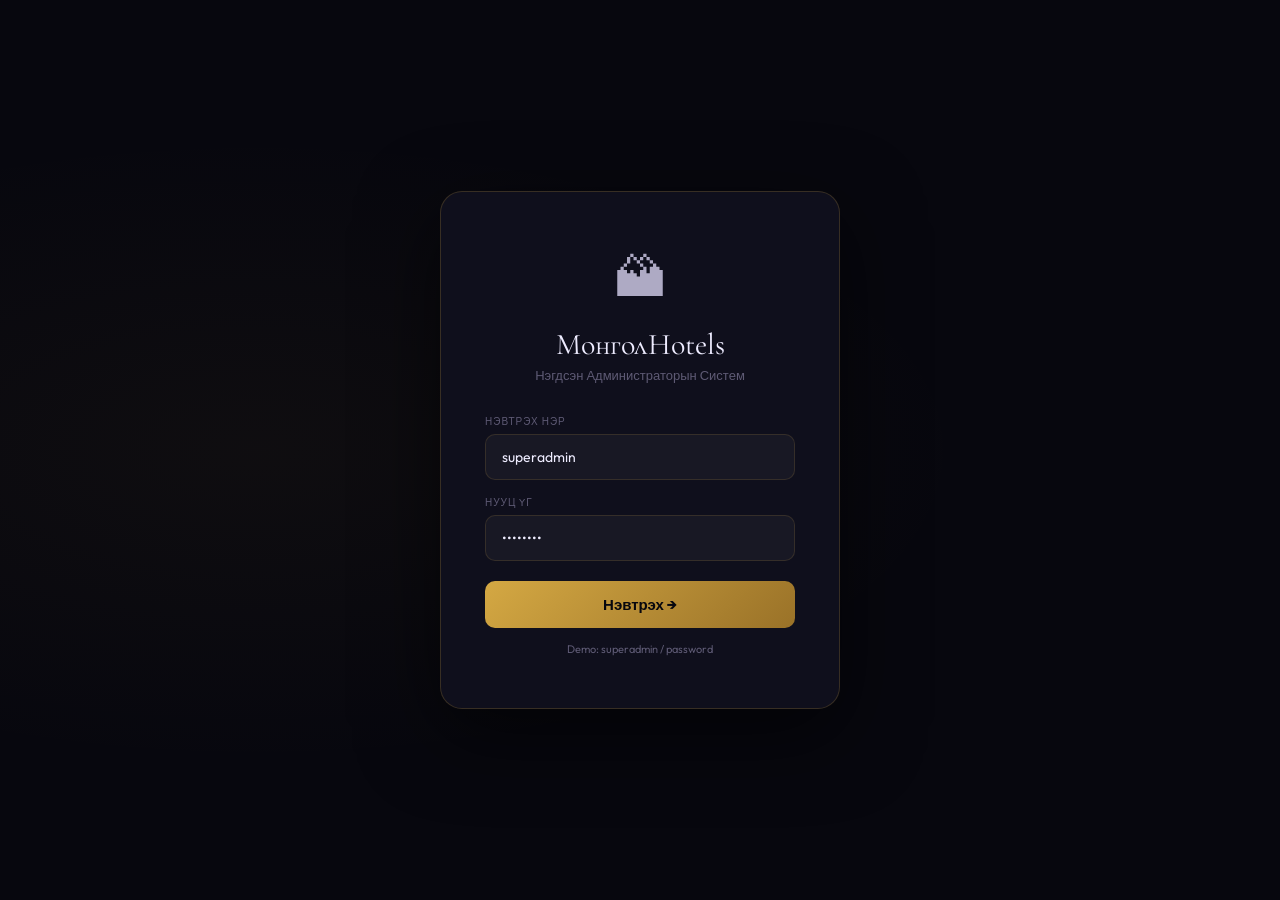
==== admin/index.html @ d51348f7 "first commit" ====
<!DOCTYPE html>
<html lang="mn">
<head>
<meta charset="UTF-8">
<meta name="viewport" content="width=device-width, initial-scale=1.0">
<title>МонголHotels — Admin Panel</title>
<link href="https://fonts.googleapis.com/css2?family=Outfit:wght@300;400;500;600;700&family=Cormorant+Garamond:ital,wght@0,400;0,600;1,400&display=swap" rel="stylesheet">
<style>
*,*::before,*::after{box-sizing:border-box;margin:0;padding:0}
:root{
  --bg:#07070e;--bg2:#0f0f1c;--bg3:#161626;--bg4:#1d1d30;
  --gold:#d4a843;--gold2:#f0c96a;--gold3:#9a7228;
  --text:#aeaac4;--muted:#5e5a74;--white:#eeecff;
  --green:#3cb371;--red:#dc5555;--blue:#4a8fd4;--amber:#e8943a;
  --r:10px;--r2:16px;
  --cb:1px solid rgba(212,168,67,0.12);
}
html,body{height:100%}
body{font-family:'Outfit',sans-serif;background:var(--bg);color:var(--text);display:flex;height:100vh;overflow:hidden}
button,input,select,textarea{font-family:'Outfit',sans-serif}
::-webkit-scrollbar{width:4px;height:4px}::-webkit-scrollbar-thumb{background:var(--gold3);border-radius:2px}

.sb{width:240px;min-width:240px;background:var(--bg2);border-right:var(--cb);display:flex;flex-direction:column;z-index:50}
.sb-logo{padding:0 18px;height:64px;display:flex;align-items:center;gap:12px;border-bottom:var(--cb)}
.sb-mark{width:36px;height:36px;background:linear-gradient(135deg,var(--gold),var(--gold3));border-radius:10px;display:flex;align-items:center;justify-content:center;font-size:16px;flex-shrink:0}
.sb-brand-name{font-family:'Cormorant Garamond',serif;font-size:16px;color:var(--white);font-weight:600}
.sb-brand-sub{font-size:9px;color:var(--gold);letter-spacing:2px;text-transform:uppercase}
.sb-body{flex:1;overflow-y:auto;padding:12px 10px}
.sb-hotel{width:100%;background:rgba(212,168,67,0.06);border:var(--cb);border-style:solid;color:var(--text);padding:9px 12px;border-radius:var(--r);font-size:12px;outline:none;margin-bottom:10px;cursor:pointer}
.nav-btn{display:flex;align-items:center;gap:12px;padding:10px;border-radius:var(--r);cursor:pointer;transition:all .2s;border:none;background:none;width:100%;color:var(--muted);font-size:13px;text-align:left;white-space:nowrap}
.nav-btn:hover{background:rgba(212,168,67,.07);color:var(--text)}
.nav-btn.active{background:rgba(212,168,67,.12);color:var(--gold)}
.nav-icon{font-size:16px;width:20px;text-align:center;flex-shrink:0}
.sb-sect{font-size:9px;letter-spacing:2px;text-transform:uppercase;color:var(--muted);padding:12px 8px 6px}
.sb-foot{padding:12px 10px;border-top:var(--cb)}
.sb-user{display:flex;align-items:center;gap:10px;padding:10px;border-radius:var(--r);background:rgba(255,255,255,.03);margin-bottom:8px;overflow:hidden}
.sb-av{width:32px;height:32px;border-radius:50%;background:linear-gradient(135deg,var(--gold),var(--gold3));display:flex;align-items:center;justify-content:center;font-weight:700;font-size:13px;color:var(--bg);flex-shrink:0}
.sb-uname{font-size:13px;color:var(--white);overflow:hidden;text-overflow:ellipsis;white-space:nowrap}
.sb-urole{font-size:10px;color:var(--muted)}

.main{flex:1;display:flex;flex-direction:column;overflow:hidden;min-width:0}
.topbar{height:64px;background:var(--bg2);border-bottom:var(--cb);display:flex;align-items:center;justify-content:space-between;padding:0 28px;flex-shrink:0}
.topbar-title{font-family:'Cormorant Garamond',serif;font-size:22px;color:var(--white)}
.topbar-right{display:flex;align-items:center;gap:12px}
.tb-date{font-size:12px;color:var(--muted)}
.tb-btn{background:rgba(212,168,67,.08);border:var(--cb);border-style:solid;color:var(--gold);padding:7px 16px;border-radius:50px;font-size:12px;cursor:pointer;transition:all .2s}
.tb-btn:hover{background:rgba(212,168,67,.18)}
.content{flex:1;overflow-y:auto;padding:24px 28px}

.page{display:none}
.page.active{display:block;animation:fadein .25s ease}
@keyframes fadein{from{opacity:0;transform:translateY(8px)}to{opacity:1;transform:translateY(0)}}

.stat-row{display:grid;grid-template-columns:repeat(4,1fr);gap:16px;margin-bottom:22px}
.sc{background:var(--bg2);border:var(--cb);border-radius:var(--r2);padding:22px 20px;position:relative;overflow:hidden;transition:border-color .3s,transform .2s}
.sc:hover{border-color:rgba(212,168,67,.3);transform:translateY(-2px)}
.sc::after{content:attr(data-icon);position:absolute;right:-6px;top:-6px;font-size:70px;opacity:.04;line-height:1;pointer-events:none}
.sc-label{font-size:10px;letter-spacing:1px;text-transform:uppercase;color:var(--muted);margin-bottom:8px}
.sc-value{font-family:'Cormorant Garamond',serif;font-size:32px;font-weight:600;line-height:1;margin-bottom:6px}
.sc-sub{font-size:11px;color:var(--muted)}
.sc-bar{height:3px;border-radius:2px;margin-top:12px;opacity:.5}
.sc-gold .sc-value{color:var(--gold)} .sc-gold .sc-bar{background:var(--gold)}
.sc-green .sc-value{color:var(--green)} .sc-green .sc-bar{background:var(--green)}
.sc-blue .sc-value{color:var(--blue)} .sc-blue .sc-bar{background:var(--blue)}
.sc-amber .sc-value{color:var(--amber)} .sc-amber .sc-bar{background:var(--amber)}

.card{background:var(--bg2);border:var(--cb);border-radius:var(--r2);overflow:hidden;margin-bottom:20px}
.card-head{padding:18px 22px;display:flex;align-items:center;justify-content:space-between;border-bottom:var(--cb);flex-wrap:wrap;gap:10px}
.card-head h3{font-family:'Cormorant Garamond',serif;font-size:18px;color:var(--white)}
.card-tools{display:flex;gap:8px;align-items:center;flex-wrap:wrap}
.ti{background:rgba(255,255,255,.04);border:var(--cb);border-style:solid;color:var(--text);padding:7px 12px;border-radius:var(--r);font-size:12px;outline:none;transition:border-color .2s}
.ti:focus{border-color:var(--gold);color:var(--white)}
.ts-sel{background:var(--bg3);border:var(--cb);border-style:solid;color:var(--text);padding:7px 10px;border-radius:var(--r);font-size:12px;outline:none;cursor:pointer}

.tbl-wrap{overflow-x:auto}
table{width:100%;border-collapse:collapse;min-width:600px}
th{padding:11px 14px;text-align:left;font-size:9px;letter-spacing:1.5px;text-transform:uppercase;color:var(--muted);background:var(--bg3);border-bottom:var(--cb);font-weight:500;white-space:nowrap}
td{padding:12px 14px;font-size:12px;border-bottom:1px solid rgba(255,255,255,.04);vertical-align:middle}
tr:last-child td{border:none}
tr:hover td{background:rgba(255,255,255,.015)}
.badge{padding:3px 10px;border-radius:50px;font-size:10px;display:inline-block;font-weight:600;white-space:nowrap}
.bp{background:rgba(212,168,67,.15);color:var(--gold)}
.bc{background:rgba(60,179,113,.15);color:var(--green)}
.bb{background:rgba(74,143,212,.15);color:var(--blue)}
.bm{background:rgba(255,255,255,.07);color:var(--muted)}
.br{background:rgba(220,85,85,.15);color:var(--red)}
.ba{background:rgba(232,148,58,.15);color:var(--amber)}
.ab{background:none;border:1px solid rgba(255,255,255,.1);border-style:solid;color:var(--text);padding:4px 10px;border-radius:6px;cursor:pointer;font-size:11px;transition:all .2s;font-family:'Outfit',sans-serif;white-space:nowrap}
.ab:hover{border-color:var(--gold);color:var(--gold)}
.ab.g{color:var(--green);border-color:rgba(60,179,113,.3)}.ab.g:hover{background:rgba(60,179,113,.1)}
.ab.b{color:var(--blue);border-color:rgba(74,143,212,.3)}.ab.b:hover{background:rgba(74,143,212,.1)}
.ab.r{color:var(--red);border-color:rgba(220,85,85,.3)}.ab.r:hover{background:rgba(220,85,85,.1)}

.charts-row{display:grid;grid-template-columns:1fr 1fr;gap:16px;margin-bottom:20px}
.mini-card{background:var(--bg2);border:var(--cb);border-radius:var(--r2);padding:22px}
.mc-title{font-family:'Cormorant Garamond',serif;font-size:17px;color:var(--white);margin-bottom:18px}
.status-bars{display:flex;flex-direction:column;gap:12px}
.sb-row{display:flex;align-items:center;gap:10px}
.sb-dot{width:8px;height:8px;border-radius:50%;flex-shrink:0}
.sb-name{font-size:12px;color:var(--text);flex:1}
.sb-track{flex:2;height:5px;background:rgba(255,255,255,.06);border-radius:3px;overflow:hidden}
.sb-fill{height:100%;border-radius:3px;transition:width 1s ease}
.sb-count{font-size:12px;color:var(--white);font-weight:600;min-width:28px;text-align:right}
.sb-pct{font-size:10px;color:var(--muted);min-width:32px;text-align:right}
.occ-wrap{display:flex;align-items:center;gap:24px}
.occ-info{display:flex;flex-direction:column;gap:10px}
.occ-info-row{display:flex;align-items:center;gap:8px;font-size:13px}
.occ-dot{width:8px;height:8px;border-radius:50%}

.hotel-mini-grid{display:grid;grid-template-columns:repeat(4,1fr);gap:12px;margin-bottom:20px}
.hotel-mini{background:var(--bg2);border:var(--cb);border-radius:var(--r2);overflow:hidden;transition:border-color .3s,transform .2s;cursor:pointer}
.hotel-mini:hover{border-color:rgba(212,168,67,.4);transform:translateY(-3px)}
.hm-img{height:90px;overflow:hidden}
.hm-img img{width:100%;height:100%;object-fit:cover;transition:transform .4s}
.hotel-mini:hover .hm-img img{transform:scale(1.06)}
.hm-body{padding:12px}
.hm-name{font-size:12px;color:var(--white);font-weight:500;margin-bottom:3px}
.hm-stat{font-size:10px;color:var(--muted)}
.hm-stat span{color:var(--gold)}

/* LOGIN */
.login-wrap{position:fixed;inset:0;background:var(--bg);z-index:1000;display:flex;align-items:center;justify-content:center;background-image:radial-gradient(ellipse at 20% 50%,rgba(212,168,67,.04) 0%,transparent 50%)}
.login-card{background:var(--bg2);border:1px solid rgba(212,168,67,.2);border-style:solid;border-radius:22px;padding:52px 44px;width:100%;max-width:400px;box-shadow:0 24px 80px rgba(0,0,0,.6)}
.lc-icon{font-size:52px;text-align:center;margin-bottom:16px}
.lc-title{font-family:'Cormorant Garamond',serif;font-size:30px;color:var(--white);text-align:center;margin-bottom:4px}
.lc-sub{font-size:13px;color:var(--muted);text-align:center;margin-bottom:32px}
.lc-label{font-size:10px;letter-spacing:1px;text-transform:uppercase;color:var(--muted);margin-bottom:6px;display:block}
.lc-input{width:100%;background:rgba(255,255,255,.04);border:1px solid rgba(212,168,67,.15);border-style:solid;color:var(--white);padding:13px 16px;border-radius:var(--r);font-size:14px;outline:none;margin-bottom:16px;transition:border-color .2s}
.lc-input:focus{border-color:var(--gold)}
.lc-btn{width:100%;background:linear-gradient(135deg,var(--gold),var(--gold3));color:var(--bg);padding:14px;border-radius:var(--r);font-size:15px;font-weight:700;cursor:pointer;border:none;transition:filter .2s;margin-top:4px}
.lc-btn:hover{filter:brightness(1.08)}
.lc-demo{text-align:center;font-size:11px;color:var(--muted);margin-top:14px}
.lc-err{background:rgba(220,85,85,.12);border:1px solid rgba(220,85,85,.3);border-style:solid;color:#ee8888;padding:11px 14px;border-radius:var(--r);font-size:12px;margin-bottom:12px;display:none}
.lc-err.show{display:block}

.toast-stack{position:fixed;top:16px;right:16px;z-index:9999;display:flex;flex-direction:column;gap:8px;pointer-events:none}
.tst{background:var(--bg3);border-radius:var(--r);padding:12px 18px;font-size:12px;min-width:220px;border-left:3px solid;animation:tslide .3s ease;pointer-events:auto;box-shadow:0 8px 32px rgba(0,0,0,.5)}
.ts-s{border-color:var(--green);color:var(--green)}
.ts-e{border-color:var(--red);color:var(--red)}
.ts-i{border-color:var(--gold);color:var(--gold)}
@keyframes tslide{from{opacity:0;transform:translateX(20px)}to{opacity:1;transform:translateX(0)}}

@media(max-width:1100px){.stat-row{grid-template-columns:repeat(2,1fr)}.hotel-mini-grid{grid-template-columns:repeat(2,1fr)}}
@media(max-width:900px){.sb{display:none}.charts-row{grid-template-columns:1fr}}
@media(max-width:600px){.stat-row{grid-template-columns:1fr}.content{padding:16px}}
</style>
</head>
<body>

<!-- LOGIN -->
<div class="login-wrap" id="login-wrap">
  <div class="login-card">
    <div class="lc-icon">🏔</div>
    <div class="lc-title">МонголHotels</div>
    <div class="lc-sub">Нэгдсэн Администраторын Систем</div>
    <div class="lc-err" id="la"></div>
    <label class="lc-label">Нэвтрэх нэр</label>
    <input class="lc-input" id="lu" placeholder="superadmin" value="superadmin">
    <label class="lc-label">Нууц үг</label>
    <input class="lc-input" type="password" id="lp" placeholder="password" value="password" onkeydown="if(event.key==='Enter')doLogin()">
    <button class="lc-btn" onclick="doLogin()">Нэвтрэх →</button>
    <div class="lc-demo">Demo: superadmin / password</div>
  </div>
</div>

<!-- SIDEBAR -->
<div class="sb">
  <div class="sb-logo">
    <div class="sb-mark">🏔</div>
    <div>
      <div class="sb-brand-name">МонголHotels</div>
      <div class="sb-brand-sub">Admin Panel</div>
    </div>
  </div>
  <div class="sb-body">
    <select class="sb-hotel" id="hotel-sel" onchange="onHotelChange()">
      <option value="">📊 Бүх буудлууд</option>
      <option value="1">🏨 Шангрила УБ</option>
      <option value="2">🏢 Блю Скай</option>
      <option value="3">👑 Кемпинский</option>
      <option value="4">🌿 Өргөө Бутик</option>
    </select>
    <button class="nav-btn active" onclick="goPage('dashboard',this)"><span class="nav-icon">📊</span>Хяналтын самбар</button>
    <button class="nav-btn" onclick="goPage('bookings',this)"><span class="nav-icon">📋</span>Захиалгууд</button>
    <button class="nav-btn" onclick="goPage('rooms',this)"><span class="nav-icon">🛏</span>Өрөөнүүд</button>
    <button class="nav-btn" onclick="goPage('guests',this)"><span class="nav-icon">👥</span>Зочид</button>
    <button class="nav-btn" onclick="goPage('payments',this)"><span class="nav-icon">💳</span>Төлбөрүүд</button>
    <div class="sb-sect">Системийн</div>
    <button class="nav-btn" onclick="window.open('../index.html','_blank')"><span class="nav-icon">🌐</span>Сайт харах</button>
  </div>
  <div class="sb-foot">
    <div class="sb-user">
      <div class="sb-av" id="sb-av">A</div>
      <div style="overflow:hidden;flex:1">
        <div class="sb-uname" id="sb-name">Admin</div>
        <div class="sb-urole" id="sb-role">super_admin</div>
      </div>
    </div>
    <button class="nav-btn" style="color:var(--red)" onclick="doLogout()"><span class="nav-icon">🚪</span>Гарах</button>
  </div>
</div>

<!-- MAIN -->
<div class="main">
  <div class="topbar">
    <div class="topbar-title" id="page-title">Хяналтын Самбар</div>
    <div class="topbar-right">
      <span class="tb-date" id="tb-date"></span>
      <button class="tb-btn" onclick="refresh()">↻ Шинэчлэх</button>
    </div>
  </div>
  <div class="content">

    <!-- DASHBOARD -->
    <div class="page active" id="page-dashboard">
      <div class="hotel-mini-grid">
        <div class="hotel-mini" onclick="document.getElementById('hotel-sel').value='1';onHotelChange()">
          <div class="hm-img"><img src="https://images.unsplash.com/photo-1566073771259-6a8506099945?w=400&q=70" alt="" loading="lazy"></div>
          <div class="hm-body"><div class="hm-name">Шангрила УБ</div><div class="hm-stat">⭐⭐⭐⭐⭐ · <span id="hm1">—</span> захиалга</div></div>
        </div>
        <div class="hotel-mini" onclick="document.getElementById('hotel-sel').value='2';onHotelChange()">
          <div class="hm-img"><img src="https://images.unsplash.com/photo-1542314831-068cd1dbfeeb?w=400&q=70" alt="" loading="lazy"></div>
          <div class="hm-body"><div class="hm-name">Блю Скай</div><div class="hm-stat">⭐⭐⭐⭐ · <span id="hm2">—</span> захиалга</div></div>
        </div>
        <div class="hotel-mini" onclick="document.getElementById('hotel-sel').value='3';onHotelChange()">
          <div class="hm-img"><img src="https://images.unsplash.com/photo-1551882547-ff40c63fe2e2?w=400&q=70" alt="" loading="lazy"></div>
          <div class="hm-body"><div class="hm-name">Кемпинский</div><div class="hm-stat">⭐⭐⭐⭐⭐ · <span id="hm3">—</span> захиалга</div></div>
        </div>
        <div class="hotel-mini" onclick="document.getElementById('hotel-sel').value='4';onHotelChange()">
          <div class="hm-img"><img src="https://images.unsplash.com/photo-1582719478250-c89cae4dc85b?w=400&q=70" alt="" loading="lazy"></div>
          <div class="hm-body"><div class="hm-name">Өргөө Бутик</div><div class="hm-stat">⭐⭐⭐⭐ · <span id="hm4">—</span> захиалга</div></div>
        </div>
      </div>
      <div class="stat-row">
        <div class="sc sc-gold" data-icon="📋"><div class="sc-label">Нийт захиалга</div><div class="sc-value" id="s-total">—</div><div class="sc-sub" id="s-total-sub">Ачааллаж байна...</div><div class="sc-bar" style="width:70%"></div></div>
        <div class="sc sc-green" data-icon="💰"><div class="sc-label">Сарын орлого</div><div class="sc-value" id="s-rev">—</div><div class="sc-sub">Энэ сарын нийт</div><div class="sc-bar" style="width:55%"></div></div>
        <div class="sc sc-blue" data-icon="🏨"><div class="sc-label">Өнөөдөр Check-in</div><div class="sc-value" id="s-cin">—</div><div class="sc-sub" id="s-cout">Check-out: —</div><div class="sc-bar" style="width:40%"></div></div>
        <div class="sc sc-amber" data-icon="👥"><div class="sc-label">Нийт зочид</div><div class="sc-value" id="s-guests">—</div><div class="sc-sub">Бүртгэгдсэн</div><div class="sc-bar" style="width:85%"></div></div>
      </div>
      <div class="charts-row">
        <div class="mini-card">
          <div class="mc-title">Захиалгын Статус</div>
          <div class="status-bars" id="status-bars"><div style="color:var(--muted);font-size:12px">Ачааллаж байна...</div></div>
        </div>
        <div class="mini-card">
          <div class="mc-title">Өрөөний Эзэлхүүн</div>
          <div class="occ-wrap">
            <svg width="90" height="90" viewBox="0 0 90 90">
              <circle cx="45" cy="45" r="36" fill="none" stroke="rgba(212,168,67,.1)" stroke-width="10"/>
              <circle id="occ-circle" cx="45" cy="45" r="36" fill="none" stroke="var(--gold)" stroke-width="10"
                stroke-dasharray="226.2" stroke-dashoffset="226.2" stroke-linecap="round"
                transform="rotate(-90 45 45)" style="transition:stroke-dashoffset 1s ease"/>
              <text x="45" y="50" text-anchor="middle" font-family="Cormorant Garamond,serif" font-size="16" fill="var(--gold)" font-weight="600" id="occ-txt">—%</text>
            </svg>
            <div class="occ-info" id="occ-info"><div style="color:var(--muted);font-size:12px">Ачааллаж байна...</div></div>
          </div>
        </div>
      </div>
      <div class="card">
        <div class="card-head">
          <h3>Сүүлийн Захиалгууд</h3>
          <button class="tb-btn" onclick="goPage('bookings',null)">Бүгдийг харах →</button>
        </div>
        <div class="tbl-wrap"><table>
          <thead><tr><th>Код</th><th>Буудал</th><th>Зочин</th><th>Ирэх</th><th>Явах</th><th>Дүн</th><th>Статус</th><th>Үйлдэл</th></tr></thead>
          <tbody id="dash-tbody"><tr><td colspan="8" style="text-align:center;color:var(--muted);padding:24px">Ачааллаж байна...</td></tr></tbody>
        </table></div>
      </div>
    </div>

    <!-- BOOKINGS -->
    <div class="page" id="page-bookings">
      <div class="card">
        <div class="card-head">
          <h3>Захиалгын Жагсаалт</h3>
          <div class="card-tools">
            <input class="ti" type="text" placeholder="🔍 Хайх..." id="bk-q" oninput="loadBookings()">
            <select class="ts-sel" id="bk-st" onchange="loadBookings()">
              <option value="">Бүх статус</option>
              <option value="pending">⏳ Хүлээгдэж байна</option>
              <option value="confirmed">✅ Баталгаажсан</option>
              <option value="checked_in">🏨 Ирсэн</option>
              <option value="checked_out">👋 Гарсан</option>
              <option value="cancelled">❌ Цуцлагдсан</option>
            </select>
            <input class="ti" type="date" id="bk-dt" onchange="loadBookings()">
          </div>
        </div>
        <div class="tbl-wrap"><table>
          <thead><tr><th>Код</th><th>Буудал</th><th>Зочин</th><th>Өрөө</th><th>Ирэх</th><th>Явах</th><th>Дүн</th><th>Статус</th><th>Төлбөр</th><th>Үйлдэл</th></tr></thead>
          <tbody id="bk-tbody"><tr><td colspan="10" style="text-align:center;color:var(--muted);padding:32px">Ачааллаж байна...</td></tr></tbody>
        </table></div>
      </div>
    </div>

    <!-- ROOMS -->
    <div class="page" id="page-rooms">
      <div style="display:grid;grid-template-columns:repeat(5,1fr);gap:10px;margin-bottom:20px">
        <div style="border-radius:var(--r2);overflow:hidden;height:110px"><img src="https://images.unsplash.com/photo-1631049307264-da0ec9d70304?w=400&q=70" style="width:100%;height:100%;object-fit:cover" alt="" loading="lazy"></div>
        <div style="border-radius:var(--r2);overflow:hidden;height:110px"><img src="https://images.unsplash.com/photo-1618773928121-c32242e63f39?w=400&q=70" style="width:100%;height:100%;object-fit:cover" alt="" loading="lazy"></div>
        <div style="border-radius:var(--r2);overflow:hidden;height:110px"><img src="https://images.unsplash.com/photo-1609766418204-94aae0ecfefd?w=400&q=70" style="width:100%;height:100%;object-fit:cover" alt="" loading="lazy"></div>
        <div style="border-radius:var(--r2);overflow:hidden;height:110px"><img src="https://images.unsplash.com/photo-1611892440504-42a792e24d32?w=400&q=70" style="width:100%;height:100%;object-fit:cover" alt="" loading="lazy"></div>
        <div style="border-radius:var(--r2);overflow:hidden;height:110px"><img src="https://images.unsplash.com/photo-1560347876-aeef00ee58a1?w=400&q=70" style="width:100%;height:100%;object-fit:cover" alt="" loading="lazy"></div>
      </div>
      <div class="card">
        <div class="card-head"><h3>Өрөөнүүдийн Жагсаалт</h3></div>
        <div class="tbl-wrap"><table>
          <thead><tr><th>Буудал</th><th>Өрөө №</th><th>Давхар</th><th>Ангилал</th><th>Үнэ/хоног</th><th>Харагдац</th><th>Статус</th><th>Өөрчлөх</th></tr></thead>
          <tbody id="rm-tbody"><tr><td colspan="8" style="text-align:center;color:var(--muted);padding:32px">Ачааллаж байна...</td></tr></tbody>
        </table></div>
      </div>
    </div>

    <!-- GUESTS -->
    <div class="page" id="page-guests">
      <div class="card">
        <div class="card-head"><h3>Зочдын Жагсаалт</h3></div>
        <div class="tbl-wrap"><table>
          <thead><tr><th>Нэр</th><th>Имэйл</th><th>Утас</th><th>Захиалга</th><th>Нийт зарлага</th><th>Оноо</th><th>VIP</th><th>Огноо</th></tr></thead>
          <tbody id="gs-tbody"><tr><td colspan="8" style="text-align:center;color:var(--muted);padding:32px">Ачааллаж байна...</td></tr></tbody>
        </table></div>
      </div>
    </div>

    <!-- PAYMENTS -->
    <div class="page" id="page-payments">
      <div class="stat-row" style="grid-template-columns:repeat(3,1fr)">
        <div class="sc sc-green" data-icon="✅"><div class="sc-label">Амжилттай</div><div class="sc-value" id="pm-ok">—</div><div class="sc-sub">Гүйцэтгэсэн гүйлгээ</div><div class="sc-bar" style="width:70%"></div></div>
        <div class="sc sc-amber" data-icon="⏳"><div class="sc-label">Хүлээгдэж буй</div><div class="sc-value" id="pm-wait">—</div><div class="sc-sub">Processing / Pending</div><div class="sc-bar" style="width:30%"></div></div>
        <div class="sc sc-blue" data-icon="💰"><div class="sc-label">Нийт орлого</div><div class="sc-value" id="pm-sum">—</div><div class="sc-sub">Амжилттай гүйлгээний нийт</div><div class="sc-bar" style="width:85%"></div></div>
      </div>
      <div class="card">
        <div class="card-head"><h3>Төлбөрийн Жагсаалт</h3></div>
        <div class="tbl-wrap"><table>
          <thead><tr><th>Захиалгын код</th><th>Хэлбэр</th><th>Дүн</th><th>Статус</th><th>Огноо</th><th>Лавлагаа</th></tr></thead>
          <tbody id="pm-tbody"><tr><td colspan="6" style="text-align:center;color:var(--muted);padding:32px">Ачааллаж байна...</td></tr></tbody>
        </table></div>
      </div>
    </div>

  </div>
</div>

<div class="toast-stack" id="toasts"></div>

<script>
const AAPI = 'admin_api.php';
let A = { hotel_id:'', curPage:'dashboard' };

document.getElementById('tb-date').textContent = new Date().toLocaleDateString('mn-MN',{weekday:'short',year:'numeric',month:'long',day:'numeric'});

async function aapi(action, params={}, body=null) {
  let url = `${AAPI}?action=${action}`;
  Object.keys(params).forEach(k => url += `&${k}=${encodeURIComponent(params[k])}`);
  const opts = {method:'GET'};
  if (body) { opts.method='POST'; opts.headers={'Content-Type':'application/json'}; opts.body=JSON.stringify(body); }
  const r = await fetch(url, opts);
  if (r.status===401) { document.getElementById('login-wrap').style.display='flex'; return {}; }
  return r.json();
}

function toast(msg, t='i') {
  const el = document.createElement('div');
  el.className = `tst ts-${t}`; el.textContent = msg;
  document.getElementById('toasts').appendChild(el);
  setTimeout(()=>{ el.style.opacity='0'; el.style.transition='.3s'; setTimeout(()=>el.remove(),300); }, 3500);
}

async function doLogin() {
  const u=document.getElementById('lu').value.trim(), p=document.getElementById('lp').value;
  const la=document.getElementById('la'); la.className='lc-err';
  if (!u||!p) { la.textContent='Нэвтрэх нэр болон нууц үгийг оруулна уу'; la.className='lc-err show'; return; }
  try {
    const d = await aapi('admin_login',{},{username:u,password:p});
    if (d.success) {
      document.getElementById('login-wrap').style.display='none';
      document.getElementById('sb-name').textContent=d.name;
      document.getElementById('sb-role').textContent=d.role;
      document.getElementById('sb-av').textContent=(d.name||'A')[0];
      A.hotel_id = d.hotel_id||'';
      if (d.hotel_id) document.getElementById('hotel-sel').value=d.hotel_id;
      loadDashboard();
      toast(`Тавтай морилно уу, ${d.name}!`,'s');
    } else { la.textContent=d.error||'Нэвтрэх мэдээлэл буруу'; la.className='lc-err show'; }
  } catch { la.textContent='PHP серверт холбогдсонгүй. Localhost дээр ажиллуулна уу.'; la.className='lc-err show'; }
}

async function doLogout() { await aapi('admin_logout'); document.getElementById('login-wrap').style.display='flex'; }

function goPage(page, btn) {
  document.querySelectorAll('.page').forEach(p=>p.classList.remove('active'));
  document.getElementById('page-'+page).classList.add('active');
  document.querySelectorAll('.nav-btn').forEach(b=>b.classList.remove('active'));
  if (btn) btn.classList.add('active');
  const titles={dashboard:'Хяналтын Самбар',bookings:'Захиалгууд',rooms:'Өрөөнүүд',guests:'Зочид',payments:'Төлбөрүүд'};
  document.getElementById('page-title').textContent=titles[page]||page;
  A.curPage=page;
  if (page==='dashboard') loadDashboard();
  else if (page==='bookings') loadBookings();
  else if (page==='rooms') loadRooms();
  else if (page==='guests') loadGuests();
  else if (page==='payments') loadPayments();
}

function onHotelChange() { A.hotel_id=document.getElementById('hotel-sel').value; refresh(); }
function refresh() { goPage(A.curPage,null); }

async function loadDashboard() {
  const params=A.hotel_id?{hotel_id:A.hotel_id}:{};
  try {
    const d=await aapi('dashboard_stats',params);
    if (!d.stats) return;
    const s=d.stats, b=s.bookings||{};
    document.getElementById('s-total').textContent=b.total||0;
    document.getElementById('s-total-sub').textContent=`Хүлээгдэж: ${b.pending||0} · Ирсэн: ${b.checked_in||0}`;
    document.getElementById('s-rev').textContent=fmtM(s.monthly_revenue||0);
    document.getElementById('s-cin').textContent=s.today_checkins||0;
    document.getElementById('s-cout').textContent=`Check-out өнөөдөр: ${s.today_checkouts||0}`;
    document.getElementById('s-guests').textContent=s.total_guests||0;

    // Try to get per-hotel stats (if not filtered)
    if (!A.hotel_id) {
      [1,2,3,4].forEach(i => {
        const el=document.getElementById('hm'+i); if(el) el.textContent='—';
      });
    }

    const total=Math.max(1,b.total||1);
    const statuses=[
      {l:'Хүлээгдэж байна',v:b.pending||0,c:'var(--gold)'},
      {l:'Баталгаажсан',v:b.confirmed||0,c:'var(--green)'},
      {l:'Ирсэн',v:b.checked_in||0,c:'var(--blue)'},
      {l:'Цуцлагдсан',v:b.cancelled||0,c:'var(--red)'},
    ];
    document.getElementById('status-bars').innerHTML=statuses.map(i=>`
      <div class="sb-row">
        <div class="sb-dot" style="background:${i.c}"></div>
        <div class="sb-name">${i.l}</div>
        <div class="sb-track"><div class="sb-fill" style="width:${Math.round(i.v/total*100)}%;background:${i.c}"></div></div>
        <div class="sb-count">${i.v}</div>
        <div class="sb-pct">${Math.round(i.v/total*100)}%</div>
      </div>`).join('');

    const occ=s.occupancy||{}, pct=occ.rate||0;
    document.getElementById('occ-circle').style.strokeDashoffset=226.2-(pct/100*226.2);
    document.getElementById('occ-txt').textContent=pct+'%';
    document.getElementById('occ-info').innerHTML=`
      <div class="occ-info-row"><div class="occ-dot" style="background:var(--gold)"></div><span>${occ.occupied||0} өрөө эзэлсэн</span></div>
      <div class="occ-info-row"><div class="occ-dot" style="background:rgba(255,255,255,.15)"></div><span>${(occ.total||0)-(occ.occupied||0)} боломжтой</span></div>
      <div style="font-size:11px;color:var(--muted);margin-top:4px">Нийт: ${occ.total||0} өрөө</div>`;

    const stTxt={pending:'Хүлээгдэж',confirmed:'Батлагдсан',checked_in:'Ирсэн',checked_out:'Гарсан',cancelled:'Цуцлагдсан'};
    const stCls={pending:'bp',confirmed:'bc',checked_in:'bb',checked_out:'bm',cancelled:'br'};
    const recent=d.recent_bookings||[];
    document.getElementById('dash-tbody').innerHTML=recent.length?recent.map(bk=>`
      <tr>
        <td style="color:var(--gold);font-size:11px;letter-spacing:1px">${bk.booking_code}</td>
        <td style="font-size:11px;max-width:120px;overflow:hidden;text-overflow:ellipsis;white-space:nowrap">${bk.hotel_name||'—'}</td>
        <td style="white-space:nowrap">${bk.first_name||''} ${bk.last_name||''}</td>
        <td style="font-size:11px">${bk.check_in}</td>
        <td style="font-size:11px">${bk.check_out}</td>
        <td style="color:var(--gold);white-space:nowrap">${fmt(bk.total_price)}</td>
        <td><span class="badge ${stCls[bk.status]||'bm'}">${stTxt[bk.status]||bk.status}</span></td>
        <td style="white-space:nowrap">
          ${bk.status==='pending'?`<button class="ab g" onclick="updateBk(${bk.id},'confirmed')">Батлах</button> `:''}
          ${bk.status==='confirmed'?`<button class="ab b" onclick="updateBk(${bk.id},'checked_in')">Ирлэг</button> `:''}
          ${bk.status==='checked_in'?`<button class="ab" onclick="updateBk(${bk.id},'checked_out')">Гарлаг</button> `:''}
          ${!['cancelled','checked_out'].includes(bk.status)?`<button class="ab r" onclick="updateBk(${bk.id},'cancelled')">×</button>`:'—'}
        </td>
      </tr>`).join(''):'<tr><td colspan="8" style="text-align:center;color:var(--muted);padding:24px">Захиалга байхгүй</td></tr>';
  } catch(e) { console.error(e); }
}

async function loadBookings() {
  const params={};
  const q=document.getElementById('bk-q')?.value, st=document.getElementById('bk-st')?.value, dt=document.getElementById('bk-dt')?.value;
  if (q)  params.search=q;
  if (st) params.status=st;
  if (dt) params.date=dt;
  if (A.hotel_id) params.hotel_id=A.hotel_id;
  const stTxt={pending:'⏳ Хүлээгдэж',confirmed:'✅ Батлагдсан',checked_in:'🏨 Ирсэн',checked_out:'👋 Гарсан',cancelled:'❌ Цуцлагдсан'};
  const stCls={pending:'bp',confirmed:'bc',checked_in:'bb',checked_out:'bm',cancelled:'br'};
  const pmTxt={paid:'✅ Төлсөн',completed:'✅ Дууссан',unpaid:'❌ Төлөөгүй',partial:'⚠️ Дутуу',pending:'⏳ Хүлээж',processing:'🔄 Боловсруулж'};
  const pmCls={paid:'bc',completed:'bc',unpaid:'br',partial:'bp',pending:'bp',processing:'ba'};
  try {
    const d=await aapi('get_bookings',params);
    const bks=d.bookings||[];
    document.getElementById('bk-tbody').innerHTML=bks.length?bks.map(bk=>`
      <tr>
        <td style="color:var(--gold);font-size:11px;letter-spacing:1px;white-space:nowrap">${bk.booking_code}</td>
        <td style="font-size:11px;white-space:nowrap">${bk.hotel_name||'—'}</td>
        <td style="white-space:nowrap">${bk.first_name||''} ${bk.last_name||''}<br><span style="font-size:10px;color:var(--muted)">${bk.email||''}</span></td>
        <td style="white-space:nowrap">№${bk.room_number}<br><span style="font-size:10px;color:var(--muted)">${bk.room_type_name||''}</span></td>
        <td style="font-size:11px">${bk.check_in}</td>
        <td style="font-size:11px">${bk.check_out}</td>
        <td style="color:var(--gold);white-space:nowrap">${fmt(bk.total_price)}</td>
        <td><span class="badge ${stCls[bk.status]||'bm'}">${stTxt[bk.status]||bk.status}</span></td>
        <td><span class="badge ${pmCls[bk.payment_status||'unpaid']||'br'}">${pmTxt[bk.payment_status||'unpaid']||'—'}</span></td>
        <td style="white-space:nowrap">
          ${bk.status==='pending'?`<button class="ab g" onclick="updateBk(${bk.id},'confirmed')">Батлах</button> `:''}
          ${bk.status==='confirmed'?`<button class="ab b" onclick="updateBk(${bk.id},'checked_in')">Ирлэг</button> `:''}
          ${bk.status==='checked_in'?`<button class="ab" onclick="updateBk(${bk.id},'checked_out')">Гарлаг</button> `:''}
          ${!['cancelled','checked_out'].includes(bk.status)?`<button class="ab r" onclick="updateBk(${bk.id},'cancelled')">Цуцлах</button>`:''}
        </td>
      </tr>`).join(''):'<tr><td colspan="10" style="text-align:center;color:var(--muted);padding:32px">Захиалга олдсонгүй</td></tr>';
  } catch(e) { console.error(e); }
}

async function updateBk(id,status) {
  try {
    const d=await aapi('update_booking',{},{id,status});
    if (d.success) { toast('Амжилттай шинэчлэгдлээ','s'); loadBookings(); if(A.curPage==='dashboard') loadDashboard(); }
    else toast(d.error||'Алдаа гарлаа','e');
  } catch { toast('Серверт холбогдсонгүй','e'); }
}

async function loadRooms() {
  const params=A.hotel_id?{hotel_id:A.hotel_id}:{};
  const stTxt={available:'✅ Боломжтой',occupied:'🏨 Эзэлсэн',maintenance:'🔧 Засвар',cleaning:'🧹 Цэвэрлэгээ',out_of_order:'⛔ Ажиллахгүй'};
  const stCls={available:'bc',occupied:'bb',maintenance:'bp',cleaning:'ba',out_of_order:'br'};
  try {
    const d=await aapi('get_rooms',params);
    const rooms=d.rooms||[];
    document.getElementById('rm-tbody').innerHTML=rooms.length?rooms.map(r=>`
      <tr>
        <td style="font-size:11px;color:var(--muted)">${r.hotel_name||'—'}</td>
        <td style="font-family:'Cormorant Garamond',serif;font-size:20px;color:var(--white)">№${r.room_number}</td>
        <td>${r.floor}-р давхар</td>
        <td style="font-size:11px">${r.room_type_name||'—'}</td>
        <td style="color:var(--gold);white-space:nowrap">${fmt(r.base_price)}</td>
        <td style="font-size:11px;color:var(--muted)">${r.view_type||'—'}</td>
        <td><span class="badge ${stCls[r.status]||'bm'}">${stTxt[r.status]||r.status}</span></td>
        <td>
          <select onchange="updateRoom(${r.id},this.value)" style="background:var(--bg3);border:1px solid rgba(212,168,67,.15);border-style:solid;color:var(--text);padding:5px 8px;border-radius:6px;font-size:11px;cursor:pointer;outline:none">
            <option value="available" ${r.status==='available'?'selected':''}>✅ Боломжтой</option>
            <option value="occupied" ${r.status==='occupied'?'selected':''}>🏨 Эзэлсэн</option>
            <option value="maintenance" ${r.status==='maintenance'?'selected':''}>🔧 Засвар</option>
            <option value="cleaning" ${r.status==='cleaning'?'selected':''}>🧹 Цэвэрлэгээ</option>
            <option value="out_of_order" ${r.status==='out_of_order'?'selected':''}>⛔ Ажиллахгүй</option>
          </select>
        </td>
      </tr>`).join(''):'<tr><td colspan="8" style="text-align:center;color:var(--muted);padding:32px">Өрөө олдсонгүй</td></tr>';
  } catch(e) { console.error(e); }
}

async function updateRoom(id,status) {
  try {
    const d=await aapi('update_room',{},{id,status});
    if (d.success) toast('Өрөөний статус шинэчлэгдлээ','s');
    else toast(d.error||'Алдаа','e');
  } catch { toast('Серверт холбогдсонгүй','e'); }
}

async function loadGuests() {
  try {
    const d=await aapi('get_guests');
    const gs=d.guests||[];
    document.getElementById('gs-tbody').innerHTML=gs.length?gs.map(g=>`
      <tr>
        <td style="color:var(--white);white-space:nowrap">${g.first_name||''} ${g.last_name||''}</td>
        <td style="font-size:11px">${g.email||''}</td>
        <td style="font-size:11px;color:var(--muted)">${g.phone||'—'}</td>
        <td style="color:var(--gold);text-align:center">${g.booking_count||0}</td>
        <td style="color:var(--gold);white-space:nowrap">${fmt(g.total_spent||0)}</td>
        <td style="color:var(--gold);text-align:center">${g.loyalty_points||0}</td>
        <td style="text-align:center">${g.is_vip?'<span class="badge bp">⭐ VIP</span>':'—'}</td>
        <td style="font-size:11px;color:var(--muted)">${new Date(g.created_at).toLocaleDateString('mn-MN')}</td>
      </tr>`).join(''):'<tr><td colspan="8" style="text-align:center;color:var(--muted);padding:32px">Зочид олдсонгүй</td></tr>';
  } catch(e) { console.error(e); }
}

async function loadPayments() {
  const params=A.hotel_id?{hotel_id:A.hotel_id}:{};
  const mn={qpay:'⬡ QPay',socialpay:'💬 SocialPay',monpay:'📲 MonPay',khanbank:'🏦 Хаан Банк',golomtbank:'🏛 Голомт',tdbbank:'🏢 ТДБ',cash:'💵 Бэлэн',card:'💳 Карт',transfer:'🔄 Шилжүүлэг'};
  const stCls={completed:'bc',pending:'bp',processing:'ba',failed:'br',refunded:'bm'};
  try {
    const d=await aapi('get_payments',params);
    const ps=d.payments||[];
    const ok=ps.filter(p=>p.status==='completed');
    const wait=ps.filter(p=>['pending','processing'].includes(p.status));
    const sum=ok.reduce((a,p)=>a+parseFloat(p.amount||0),0);
    document.getElementById('pm-ok').textContent=ok.length;
    document.getElementById('pm-wait').textContent=wait.length;
    document.getElementById('pm-sum').textContent=fmtM(sum);
    document.getElementById('pm-tbody').innerHTML=ps.length?ps.map(p=>`
      <tr>
        <td style="color:var(--gold);font-size:11px;letter-spacing:1px">${p.booking_code||'—'}</td>
        <td style="white-space:nowrap">${mn[p.payment_method]||p.payment_method||'—'}</td>
        <td style="color:var(--gold);white-space:nowrap">${fmt(p.amount)}</td>
        <td><span class="badge ${stCls[p.status]||'bm'}">${p.status||'—'}</span></td>
        <td style="font-size:11px;color:var(--muted)">${p.paid_at?new Date(p.paid_at).toLocaleDateString('mn-MN'):'—'}</td>
        <td style="font-size:11px;color:var(--muted);max-width:160px;overflow:hidden;text-overflow:ellipsis">${p.transaction_id||p.gateway_ref||'—'}</td>
      </tr>`).join(''):'<tr><td colspan="6" style="text-align:center;color:var(--muted);padding:32px">Төлбөр олдсонгүй</td></tr>';
  } catch(e) { console.error(e); }
}

function fmt(n) { return Number(n||0).toLocaleString('mn-MN')+'₮'; }
function fmtM(n) { const v=Number(n||0); if(v>=1000000)return(v/1000000).toFixed(1)+'сая₮'; if(v>=1000)return(v/1000).toFixed(0)+'К₮'; return v+'₮'; }
</script>
</body>
</html>
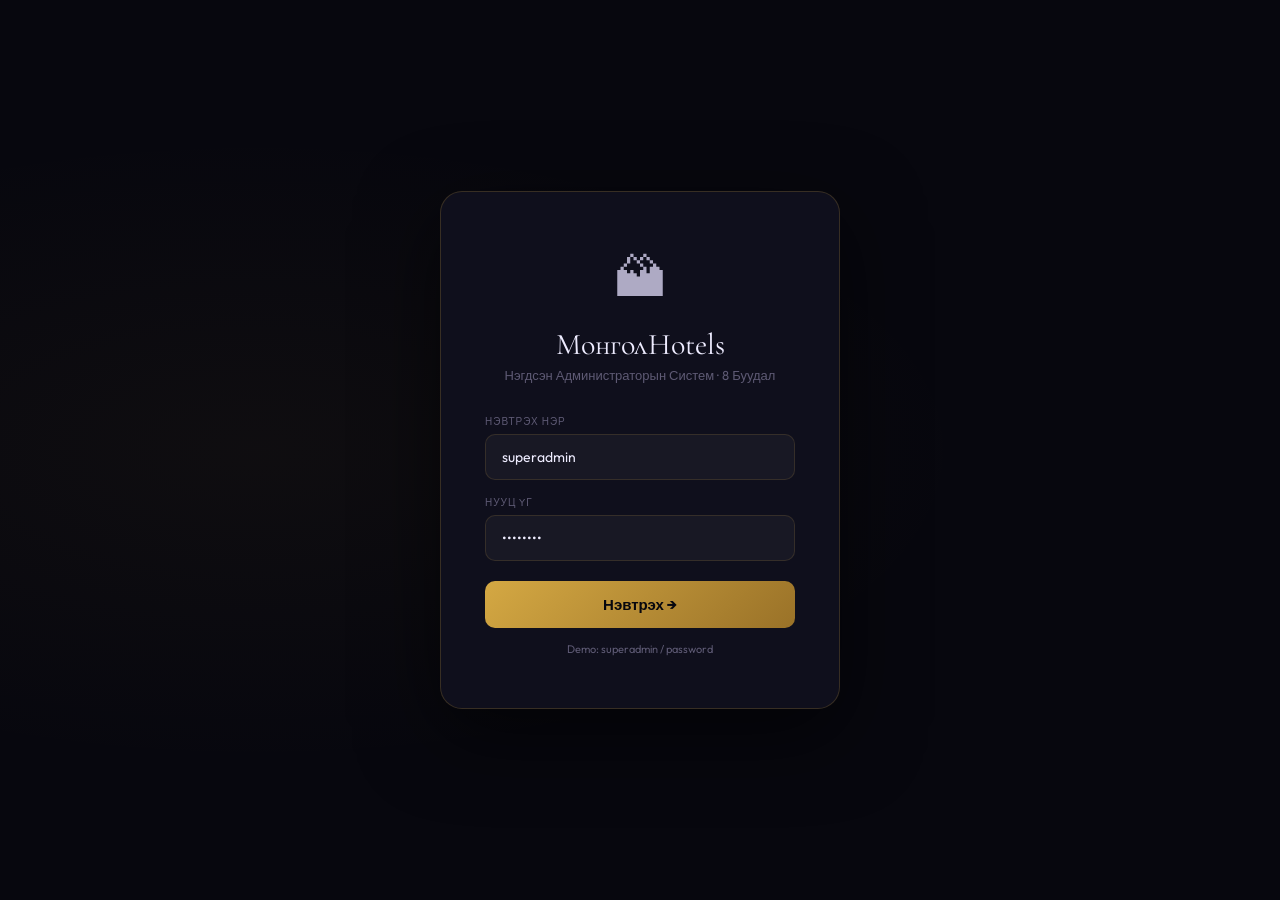
==== commit bb1c4126: "update project" ====
--- a/admin/index.html
+++ b/admin/index.html
@@ -26,7 +26,7 @@
 .sb-brand-name{font-family:'Cormorant Garamond',serif;font-size:16px;color:var(--white);font-weight:600}
 .sb-brand-sub{font-size:9px;color:var(--gold);letter-spacing:2px;text-transform:uppercase}
 .sb-body{flex:1;overflow-y:auto;padding:12px 10px}
-.sb-hotel{width:100%;background:rgba(212,168,67,0.06);border:var(--cb);border-style:solid;color:var(--text);padding:9px 12px;border-radius:var(--r);font-size:12px;outline:none;margin-bottom:10px;cursor:pointer}
+.sb-hotel{width:100%;background:rgba(212,168,67,0.06);border:var(--cb);color:var(--text);padding:9px 12px;border-radius:var(--r);font-size:12px;outline:none;margin-bottom:10px;cursor:pointer}
 .nav-btn{display:flex;align-items:center;gap:12px;padding:10px;border-radius:var(--r);cursor:pointer;transition:all .2s;border:none;background:none;width:100%;color:var(--muted);font-size:13px;text-align:left;white-space:nowrap}
 .nav-btn:hover{background:rgba(212,168,67,.07);color:var(--text)}
 .nav-btn.active{background:rgba(212,168,67,.12);color:var(--gold)}
@@ -43,12 +43,11 @@
 .topbar-title{font-family:'Cormorant Garamond',serif;font-size:22px;color:var(--white)}
 .topbar-right{display:flex;align-items:center;gap:12px}
 .tb-date{font-size:12px;color:var(--muted)}
-.tb-btn{background:rgba(212,168,67,.08);border:var(--cb);border-style:solid;color:var(--gold);padding:7px 16px;border-radius:50px;font-size:12px;cursor:pointer;transition:all .2s}
+.tb-btn{background:rgba(212,168,67,.08);border:var(--cb);color:var(--gold);padding:7px 16px;border-radius:50px;font-size:12px;cursor:pointer;transition:all .2s}
 .tb-btn:hover{background:rgba(212,168,67,.18)}
 .content{flex:1;overflow-y:auto;padding:24px 28px}
 
-.page{display:none}
-.page.active{display:block;animation:fadein .25s ease}
+.page{display:none}.page.active{display:block;animation:fadein .25s ease}
 @keyframes fadein{from{opacity:0;transform:translateY(8px)}to{opacity:1;transform:translateY(0)}}
 
 .stat-row{display:grid;grid-template-columns:repeat(4,1fr);gap:16px;margin-bottom:22px}
@@ -59,18 +58,18 @@
 .sc-value{font-family:'Cormorant Garamond',serif;font-size:32px;font-weight:600;line-height:1;margin-bottom:6px}
 .sc-sub{font-size:11px;color:var(--muted)}
 .sc-bar{height:3px;border-radius:2px;margin-top:12px;opacity:.5}
-.sc-gold .sc-value{color:var(--gold)} .sc-gold .sc-bar{background:var(--gold)}
-.sc-green .sc-value{color:var(--green)} .sc-green .sc-bar{background:var(--green)}
-.sc-blue .sc-value{color:var(--blue)} .sc-blue .sc-bar{background:var(--blue)}
-.sc-amber .sc-value{color:var(--amber)} .sc-amber .sc-bar{background:var(--amber)}
+.sc-gold .sc-value{color:var(--gold)}.sc-gold .sc-bar{background:var(--gold)}
+.sc-green .sc-value{color:var(--green)}.sc-green .sc-bar{background:var(--green)}
+.sc-blue .sc-value{color:var(--blue)}.sc-blue .sc-bar{background:var(--blue)}
+.sc-amber .sc-value{color:var(--amber)}.sc-amber .sc-bar{background:var(--amber)}
 
 .card{background:var(--bg2);border:var(--cb);border-radius:var(--r2);overflow:hidden;margin-bottom:20px}
 .card-head{padding:18px 22px;display:flex;align-items:center;justify-content:space-between;border-bottom:var(--cb);flex-wrap:wrap;gap:10px}
 .card-head h3{font-family:'Cormorant Garamond',serif;font-size:18px;color:var(--white)}
 .card-tools{display:flex;gap:8px;align-items:center;flex-wrap:wrap}
-.ti{background:rgba(255,255,255,.04);border:var(--cb);border-style:solid;color:var(--text);padding:7px 12px;border-radius:var(--r);font-size:12px;outline:none;transition:border-color .2s}
+.ti{background:rgba(255,255,255,.04);border:var(--cb);color:var(--text);padding:7px 12px;border-radius:var(--r);font-size:12px;outline:none;transition:border-color .2s}
 .ti:focus{border-color:var(--gold);color:var(--white)}
-.ts-sel{background:var(--bg3);border:var(--cb);border-style:solid;color:var(--text);padding:7px 10px;border-radius:var(--r);font-size:12px;outline:none;cursor:pointer}
+.ts-sel{background:var(--bg3);border:var(--cb);color:var(--text);padding:7px 10px;border-radius:var(--r);font-size:12px;outline:none;cursor:pointer}
 
 .tbl-wrap{overflow-x:auto}
 table{width:100%;border-collapse:collapse;min-width:600px}
@@ -85,7 +84,7 @@
 .bm{background:rgba(255,255,255,.07);color:var(--muted)}
 .br{background:rgba(220,85,85,.15);color:var(--red)}
 .ba{background:rgba(232,148,58,.15);color:var(--amber)}
-.ab{background:none;border:1px solid rgba(255,255,255,.1);border-style:solid;color:var(--text);padding:4px 10px;border-radius:6px;cursor:pointer;font-size:11px;transition:all .2s;font-family:'Outfit',sans-serif;white-space:nowrap}
+.ab{background:none;border:1px solid rgba(255,255,255,.1);color:var(--text);padding:4px 10px;border-radius:6px;cursor:pointer;font-size:11px;transition:all .2s;font-family:'Outfit',sans-serif;white-space:nowrap}
 .ab:hover{border-color:var(--gold);color:var(--gold)}
 .ab.g{color:var(--green);border-color:rgba(60,179,113,.3)}.ab.g:hover{background:rgba(60,179,113,.1)}
 .ab.b{color:var(--blue);border-color:rgba(74,143,212,.3)}.ab.b:hover{background:rgba(74,143,212,.1)}
@@ -120,17 +119,17 @@
 
 /* LOGIN */
 .login-wrap{position:fixed;inset:0;background:var(--bg);z-index:1000;display:flex;align-items:center;justify-content:center;background-image:radial-gradient(ellipse at 20% 50%,rgba(212,168,67,.04) 0%,transparent 50%)}
-.login-card{background:var(--bg2);border:1px solid rgba(212,168,67,.2);border-style:solid;border-radius:22px;padding:52px 44px;width:100%;max-width:400px;box-shadow:0 24px 80px rgba(0,0,0,.6)}
+.login-card{background:var(--bg2);border:1px solid rgba(212,168,67,.2);border-radius:22px;padding:52px 44px;width:100%;max-width:400px;box-shadow:0 24px 80px rgba(0,0,0,.6)}
 .lc-icon{font-size:52px;text-align:center;margin-bottom:16px}
 .lc-title{font-family:'Cormorant Garamond',serif;font-size:30px;color:var(--white);text-align:center;margin-bottom:4px}
 .lc-sub{font-size:13px;color:var(--muted);text-align:center;margin-bottom:32px}
 .lc-label{font-size:10px;letter-spacing:1px;text-transform:uppercase;color:var(--muted);margin-bottom:6px;display:block}
-.lc-input{width:100%;background:rgba(255,255,255,.04);border:1px solid rgba(212,168,67,.15);border-style:solid;color:var(--white);padding:13px 16px;border-radius:var(--r);font-size:14px;outline:none;margin-bottom:16px;transition:border-color .2s}
+.lc-input{width:100%;background:rgba(255,255,255,.04);border:1px solid rgba(212,168,67,.15);color:var(--white);padding:13px 16px;border-radius:var(--r);font-size:14px;outline:none;margin-bottom:16px;transition:border-color .2s}
 .lc-input:focus{border-color:var(--gold)}
 .lc-btn{width:100%;background:linear-gradient(135deg,var(--gold),var(--gold3));color:var(--bg);padding:14px;border-radius:var(--r);font-size:15px;font-weight:700;cursor:pointer;border:none;transition:filter .2s;margin-top:4px}
 .lc-btn:hover{filter:brightness(1.08)}
 .lc-demo{text-align:center;font-size:11px;color:var(--muted);margin-top:14px}
-.lc-err{background:rgba(220,85,85,.12);border:1px solid rgba(220,85,85,.3);border-style:solid;color:#ee8888;padding:11px 14px;border-radius:var(--r);font-size:12px;margin-bottom:12px;display:none}
+.lc-err{background:rgba(220,85,85,.12);border:1px solid rgba(220,85,85,.3);color:#ee8888;padding:11px 14px;border-radius:var(--r);font-size:12px;margin-bottom:12px;display:none}
 .lc-err.show{display:block}
 
 .toast-stack{position:fixed;top:16px;right:16px;z-index:9999;display:flex;flex-direction:column;gap:8px;pointer-events:none}
@@ -140,19 +139,18 @@
 .ts-i{border-color:var(--gold);color:var(--gold)}
 @keyframes tslide{from{opacity:0;transform:translateX(20px)}to{opacity:1;transform:translateX(0)}}
 
-@media(max-width:1100px){.stat-row{grid-template-columns:repeat(2,1fr)}.hotel-mini-grid{grid-template-columns:repeat(2,1fr)}}
+@media(max-width:1200px){.stat-row{grid-template-columns:repeat(2,1fr)}.hotel-mini-grid{grid-template-columns:repeat(4,1fr)}}
 @media(max-width:900px){.sb{display:none}.charts-row{grid-template-columns:1fr}}
-@media(max-width:600px){.stat-row{grid-template-columns:1fr}.content{padding:16px}}
+@media(max-width:600px){.stat-row{grid-template-columns:1fr}.content{padding:16px}.hotel-mini-grid{grid-template-columns:repeat(2,1fr)}}
 </style>
 </head>
 <body>
 
-<!-- LOGIN -->
 <div class="login-wrap" id="login-wrap">
   <div class="login-card">
     <div class="lc-icon">🏔</div>
     <div class="lc-title">МонголHotels</div>
-    <div class="lc-sub">Нэгдсэн Администраторын Систем</div>
+    <div class="lc-sub">Нэгдсэн Администраторын Систем · 8 Буудал</div>
     <div class="lc-err" id="la"></div>
     <label class="lc-label">Нэвтрэх нэр</label>
     <input class="lc-input" id="lu" placeholder="superadmin" value="superadmin">
@@ -163,14 +161,10 @@
   </div>
 </div>
 
-<!-- SIDEBAR -->
 <div class="sb">
   <div class="sb-logo">
     <div class="sb-mark">🏔</div>
-    <div>
-      <div class="sb-brand-name">МонголHotels</div>
-      <div class="sb-brand-sub">Admin Panel</div>
-    </div>
+    <div><div class="sb-brand-name">МонголHotels</div><div class="sb-brand-sub">Admin Panel</div></div>
   </div>
   <div class="sb-body">
     <select class="sb-hotel" id="hotel-sel" onchange="onHotelChange()">
@@ -179,6 +173,10 @@
       <option value="2">🏢 Блю Скай</option>
       <option value="3">👑 Кемпинский</option>
       <option value="4">🌿 Өргөө Бутик</option>
+      <option value="5">🌐 Новотел</option>
+      <option value="6">🏛 Баянгол</option>
+      <option value="7">🐎 Чингис Хааны</option>
+      <option value="8">⭐ Рамада</option>
     </select>
     <button class="nav-btn active" onclick="goPage('dashboard',this)"><span class="nav-icon">📊</span>Хяналтын самбар</button>
     <button class="nav-btn" onclick="goPage('bookings',this)"><span class="nav-icon">📋</span>Захиалгууд</button>
@@ -191,16 +189,12 @@
   <div class="sb-foot">
     <div class="sb-user">
       <div class="sb-av" id="sb-av">A</div>
-      <div style="overflow:hidden;flex:1">
-        <div class="sb-uname" id="sb-name">Admin</div>
-        <div class="sb-urole" id="sb-role">super_admin</div>
-      </div>
+      <div style="overflow:hidden;flex:1"><div class="sb-uname" id="sb-name">Admin</div><div class="sb-urole" id="sb-role">super_admin</div></div>
     </div>
     <button class="nav-btn" style="color:var(--red)" onclick="doLogout()"><span class="nav-icon">🚪</span>Гарах</button>
   </div>
 </div>
 
-<!-- MAIN -->
 <div class="main">
   <div class="topbar">
     <div class="topbar-title" id="page-title">Хяналтын Самбар</div>
@@ -214,22 +208,14 @@
     <!-- DASHBOARD -->
     <div class="page active" id="page-dashboard">
       <div class="hotel-mini-grid">
-        <div class="hotel-mini" onclick="document.getElementById('hotel-sel').value='1';onHotelChange()">
-          <div class="hm-img"><img src="https://images.unsplash.com/photo-1566073771259-6a8506099945?w=400&q=70" alt="" loading="lazy"></div>
-          <div class="hm-body"><div class="hm-name">Шангрила УБ</div><div class="hm-stat">⭐⭐⭐⭐⭐ · <span id="hm1">—</span> захиалга</div></div>
-        </div>
-        <div class="hotel-mini" onclick="document.getElementById('hotel-sel').value='2';onHotelChange()">
-          <div class="hm-img"><img src="https://images.unsplash.com/photo-1542314831-068cd1dbfeeb?w=400&q=70" alt="" loading="lazy"></div>
-          <div class="hm-body"><div class="hm-name">Блю Скай</div><div class="hm-stat">⭐⭐⭐⭐ · <span id="hm2">—</span> захиалга</div></div>
-        </div>
-        <div class="hotel-mini" onclick="document.getElementById('hotel-sel').value='3';onHotelChange()">
-          <div class="hm-img"><img src="https://images.unsplash.com/photo-1551882547-ff40c63fe2e2?w=400&q=70" alt="" loading="lazy"></div>
-          <div class="hm-body"><div class="hm-name">Кемпинский</div><div class="hm-stat">⭐⭐⭐⭐⭐ · <span id="hm3">—</span> захиалга</div></div>
-        </div>
-        <div class="hotel-mini" onclick="document.getElementById('hotel-sel').value='4';onHotelChange()">
-          <div class="hm-img"><img src="https://images.unsplash.com/photo-1582719478250-c89cae4dc85b?w=400&q=70" alt="" loading="lazy"></div>
-          <div class="hm-body"><div class="hm-name">Өргөө Бутик</div><div class="hm-stat">⭐⭐⭐⭐ · <span id="hm4">—</span> захиалга</div></div>
-        </div>
+        <div class="hotel-mini" onclick="filterHotel(1)"><div class="hm-img"><img src="https://images.unsplash.com/photo-1566073771259-6a8506099945?w=400&q=70" loading="lazy"></div><div class="hm-body"><div class="hm-name">Шангрила УБ</div><div class="hm-stat">⭐⭐⭐⭐⭐ · <span id="hm1">—</span> захиалга</div></div></div>
+        <div class="hotel-mini" onclick="filterHotel(2)"><div class="hm-img"><img src="https://images.unsplash.com/photo-1542314831-068cd1dbfeeb?w=400&q=70" loading="lazy"></div><div class="hm-body"><div class="hm-name">Блю Скай</div><div class="hm-stat">⭐⭐⭐⭐ · <span id="hm2">—</span> захиалга</div></div></div>
+        <div class="hotel-mini" onclick="filterHotel(3)"><div class="hm-img"><img src="https://images.unsplash.com/photo-1551882547-ff40c63fe2e2?w=400&q=70" loading="lazy"></div><div class="hm-body"><div class="hm-name">Кемпинский</div><div class="hm-stat">⭐⭐⭐⭐⭐ · <span id="hm3">—</span> захиалга</div></div></div>
+        <div class="hotel-mini" onclick="filterHotel(4)"><div class="hm-img"><img src="https://images.unsplash.com/photo-1582719478250-c89cae4dc85b?w=400&q=70" loading="lazy"></div><div class="hm-body"><div class="hm-name">Өргөө Бутик</div><div class="hm-stat">⭐⭐⭐⭐ · <span id="hm4">—</span> захиалга</div></div></div>
+        <div class="hotel-mini" onclick="filterHotel(5)"><div class="hm-img"><img src="https://images.unsplash.com/photo-1584132967334-10e028bd69f7?w=400&q=70" loading="lazy"></div><div class="hm-body"><div class="hm-name">Новотел</div><div class="hm-stat">⭐⭐⭐⭐ · <span id="hm5">—</span> захиалга</div></div></div>
+        <div class="hotel-mini" onclick="filterHotel(6)"><div class="hm-img"><img src="https://images.unsplash.com/photo-1600011689032-8b628b8a8747?w=400&q=70" loading="lazy"></div><div class="hm-body"><div class="hm-name">Баянгол</div><div class="hm-stat">⭐⭐⭐ · <span id="hm6">—</span> захиалга</div></div></div>
+        <div class="hotel-mini" onclick="filterHotel(7)"><div class="hm-img"><img src="https://images.unsplash.com/photo-1520250497591-112f2f40a3f4?w=400&q=70" loading="lazy"></div><div class="hm-body"><div class="hm-name">Чингис Хааны</div><div class="hm-stat">⭐⭐⭐⭐ · <span id="hm7">—</span> захиалга</div></div></div>
+        <div class="hotel-mini" onclick="filterHotel(8)"><div class="hm-img"><img src="https://images.unsplash.com/photo-1549294413-26f195200c16?w=400&q=70" loading="lazy"></div><div class="hm-body"><div class="hm-name">Рамада</div><div class="hm-stat">⭐⭐⭐⭐ · <span id="hm8">—</span> захиалга</div></div></div>
       </div>
       <div class="stat-row">
         <div class="sc sc-gold" data-icon="📋"><div class="sc-label">Нийт захиалга</div><div class="sc-value" id="s-total">—</div><div class="sc-sub" id="s-total-sub">Ачааллаж байна...</div><div class="sc-bar" style="width:70%"></div></div>
@@ -238,18 +224,13 @@
         <div class="sc sc-amber" data-icon="👥"><div class="sc-label">Нийт зочид</div><div class="sc-value" id="s-guests">—</div><div class="sc-sub">Бүртгэгдсэн</div><div class="sc-bar" style="width:85%"></div></div>
       </div>
       <div class="charts-row">
-        <div class="mini-card">
-          <div class="mc-title">Захиалгын Статус</div>
-          <div class="status-bars" id="status-bars"><div style="color:var(--muted);font-size:12px">Ачааллаж байна...</div></div>
-        </div>
+        <div class="mini-card"><div class="mc-title">Захиалгын Статус</div><div class="status-bars" id="status-bars"><div style="color:var(--muted);font-size:12px">Ачааллаж байна...</div></div></div>
         <div class="mini-card">
           <div class="mc-title">Өрөөний Эзэлхүүн</div>
           <div class="occ-wrap">
             <svg width="90" height="90" viewBox="0 0 90 90">
               <circle cx="45" cy="45" r="36" fill="none" stroke="rgba(212,168,67,.1)" stroke-width="10"/>
-              <circle id="occ-circle" cx="45" cy="45" r="36" fill="none" stroke="var(--gold)" stroke-width="10"
-                stroke-dasharray="226.2" stroke-dashoffset="226.2" stroke-linecap="round"
-                transform="rotate(-90 45 45)" style="transition:stroke-dashoffset 1s ease"/>
+              <circle id="occ-circle" cx="45" cy="45" r="36" fill="none" stroke="var(--gold)" stroke-width="10" stroke-dasharray="226.2" stroke-dashoffset="226.2" stroke-linecap="round" transform="rotate(-90 45 45)" style="transition:stroke-dashoffset 1s ease"/>
               <text x="45" y="50" text-anchor="middle" font-family="Cormorant Garamond,serif" font-size="16" fill="var(--gold)" font-weight="600" id="occ-txt">—%</text>
             </svg>
             <div class="occ-info" id="occ-info"><div style="color:var(--muted);font-size:12px">Ачааллаж байна...</div></div>
@@ -257,10 +238,7 @@
         </div>
       </div>
       <div class="card">
-        <div class="card-head">
-          <h3>Сүүлийн Захиалгууд</h3>
-          <button class="tb-btn" onclick="goPage('bookings',null)">Бүгдийг харах →</button>
-        </div>
+        <div class="card-head"><h3>Сүүлийн Захиалгууд</h3><button class="tb-btn" onclick="goPage('bookings',null)">Бүгдийг харах →</button></div>
         <div class="tbl-wrap"><table>
           <thead><tr><th>Код</th><th>Буудал</th><th>Зочин</th><th>Ирэх</th><th>Явах</th><th>Дүн</th><th>Статус</th><th>Үйлдэл</th></tr></thead>
           <tbody id="dash-tbody"><tr><td colspan="8" style="text-align:center;color:var(--muted);padding:24px">Ачааллаж байна...</td></tr></tbody>
@@ -271,8 +249,7 @@
     <!-- BOOKINGS -->
     <div class="page" id="page-bookings">
       <div class="card">
-        <div class="card-head">
-          <h3>Захиалгын Жагсаалт</h3>
+        <div class="card-head"><h3>Захиалгын Жагсаалт</h3>
           <div class="card-tools">
             <input class="ti" type="text" placeholder="🔍 Хайх..." id="bk-q" oninput="loadBookings()">
             <select class="ts-sel" id="bk-st" onchange="loadBookings()">
@@ -295,13 +272,6 @@
 
     <!-- ROOMS -->
     <div class="page" id="page-rooms">
-      <div style="display:grid;grid-template-columns:repeat(5,1fr);gap:10px;margin-bottom:20px">
-        <div style="border-radius:var(--r2);overflow:hidden;height:110px"><img src="https://images.unsplash.com/photo-1631049307264-da0ec9d70304?w=400&q=70" style="width:100%;height:100%;object-fit:cover" alt="" loading="lazy"></div>
-        <div style="border-radius:var(--r2);overflow:hidden;height:110px"><img src="https://images.unsplash.com/photo-1618773928121-c32242e63f39?w=400&q=70" style="width:100%;height:100%;object-fit:cover" alt="" loading="lazy"></div>
-        <div style="border-radius:var(--r2);overflow:hidden;height:110px"><img src="https://images.unsplash.com/photo-1609766418204-94aae0ecfefd?w=400&q=70" style="width:100%;height:100%;object-fit:cover" alt="" loading="lazy"></div>
-        <div style="border-radius:var(--r2);overflow:hidden;height:110px"><img src="https://images.unsplash.com/photo-1611892440504-42a792e24d32?w=400&q=70" style="width:100%;height:100%;object-fit:cover" alt="" loading="lazy"></div>
-        <div style="border-radius:var(--r2);overflow:hidden;height:110px"><img src="https://images.unsplash.com/photo-1560347876-aeef00ee58a1?w=400&q=70" style="width:100%;height:100%;object-fit:cover" alt="" loading="lazy"></div>
-      </div>
       <div class="card">
         <div class="card-head"><h3>Өрөөнүүдийн Жагсаалт</h3></div>
         <div class="tbl-wrap"><table>
@@ -344,145 +314,172 @@
 <div class="toast-stack" id="toasts"></div>
 
 <script>
-const AAPI = 'admin_api.php';
-let A = { hotel_id:'', curPage:'dashboard' };
-
-document.getElementById('tb-date').textContent = new Date().toLocaleDateString('mn-MN',{weekday:'short',year:'numeric',month:'long',day:'numeric'});
-
-async function aapi(action, params={}, body=null) {
-  let url = `${AAPI}?action=${action}`;
-  Object.keys(params).forEach(k => url += `&${k}=${encodeURIComponent(params[k])}`);
-  const opts = {method:'GET'};
-  if (body) { opts.method='POST'; opts.headers={'Content-Type':'application/json'}; opts.body=JSON.stringify(body); }
-  const r = await fetch(url, opts);
-  if (r.status===401) { document.getElementById('login-wrap').style.display='flex'; return {}; }
-  return r.json();
-}
-
-function toast(msg, t='i') {
-  const el = document.createElement('div');
-  el.className = `tst ts-${t}`; el.textContent = msg;
+const AAPI='../php/api.php'; // admin api fallback
+let A={hotel_id:'',curPage:'dashboard'};
+
+document.getElementById('tb-date').textContent=new Date().toLocaleDateString('mn-MN',{weekday:'short',year:'numeric',month:'long',day:'numeric'});
+
+async function aapi(action,params={},body=null){
+  let url=`admin_api.php?action=${action}`;
+  Object.keys(params).forEach(k=>url+=`&${k}=${encodeURIComponent(params[k])}`);
+  const opts={method:'GET'};
+  if(body){opts.method='POST';opts.headers={'Content-Type':'application/json'};opts.body=JSON.stringify(body);}
+  try{
+    const r=await fetch(url,opts);
+    if(r.status===401){document.getElementById('login-wrap').style.display='flex';return {};}
+    return r.json();
+  }catch{return {};}
+}
+
+function toast(msg,t='i'){
+  const el=document.createElement('div');
+  el.className=`tst ts-${t}`;el.textContent=msg;
   document.getElementById('toasts').appendChild(el);
-  setTimeout(()=>{ el.style.opacity='0'; el.style.transition='.3s'; setTimeout(()=>el.remove(),300); }, 3500);
-}
-
-async function doLogin() {
-  const u=document.getElementById('lu').value.trim(), p=document.getElementById('lp').value;
-  const la=document.getElementById('la'); la.className='lc-err';
-  if (!u||!p) { la.textContent='Нэвтрэх нэр болон нууц үгийг оруулна уу'; la.className='lc-err show'; return; }
-  try {
-    const d = await aapi('admin_login',{},{username:u,password:p});
-    if (d.success) {
+  setTimeout(()=>{el.style.opacity='0';el.style.transition='.3s';setTimeout(()=>el.remove(),300);},3500);
+}
+
+async function doLogin(){
+  const u=document.getElementById('lu').value.trim(),p=document.getElementById('lp').value;
+  const la=document.getElementById('la');la.className='lc-err';
+  if(!u||!p){la.textContent='Нэвтрэх нэр болон нууц үгийг оруулна уу';la.className='lc-err show';return;}
+  try{
+    const d=await aapi('admin_login',{},{username:u,password:p});
+    if(d.success){
       document.getElementById('login-wrap').style.display='none';
       document.getElementById('sb-name').textContent=d.name;
       document.getElementById('sb-role').textContent=d.role;
       document.getElementById('sb-av').textContent=(d.name||'A')[0];
-      A.hotel_id = d.hotel_id||'';
-      if (d.hotel_id) document.getElementById('hotel-sel').value=d.hotel_id;
+      A.hotel_id=d.hotel_id||'';
+      if(d.hotel_id) document.getElementById('hotel-sel').value=d.hotel_id;
       loadDashboard();
       toast(`Тавтай морилно уу, ${d.name}!`,'s');
-    } else { la.textContent=d.error||'Нэвтрэх мэдээлэл буруу'; la.className='lc-err show'; }
-  } catch { la.textContent='PHP серверт холбогдсонгүй. Localhost дээр ажиллуулна уу.'; la.className='lc-err show'; }
-}
-
-async function doLogout() { await aapi('admin_logout'); document.getElementById('login-wrap').style.display='flex'; }
-
-function goPage(page, btn) {
+    }else{la.textContent=d.error||'Нэвтрэх мэдээлэл буруу';la.className='lc-err show';}
+  }catch{
+    // Demo mode — skip login
+    document.getElementById('login-wrap').style.display='none';
+    document.getElementById('sb-name').textContent='Demo Admin';
+    document.getElementById('sb-role').textContent='super_admin';
+    document.getElementById('sb-av').textContent='D';
+    toast('Demo горим — Admin нэвтрэлт','i');
+    loadDashboard();
+  }
+}
+
+async function doLogout(){await aapi('admin_logout');document.getElementById('login-wrap').style.display='flex';}
+
+function goPage(page,btn){
   document.querySelectorAll('.page').forEach(p=>p.classList.remove('active'));
   document.getElementById('page-'+page).classList.add('active');
   document.querySelectorAll('.nav-btn').forEach(b=>b.classList.remove('active'));
-  if (btn) btn.classList.add('active');
+  if(btn)btn.classList.add('active');
   const titles={dashboard:'Хяналтын Самбар',bookings:'Захиалгууд',rooms:'Өрөөнүүд',guests:'Зочид',payments:'Төлбөрүүд'};
   document.getElementById('page-title').textContent=titles[page]||page;
   A.curPage=page;
-  if (page==='dashboard') loadDashboard();
-  else if (page==='bookings') loadBookings();
-  else if (page==='rooms') loadRooms();
-  else if (page==='guests') loadGuests();
-  else if (page==='payments') loadPayments();
-}
-
-function onHotelChange() { A.hotel_id=document.getElementById('hotel-sel').value; refresh(); }
-function refresh() { goPage(A.curPage,null); }
-
-async function loadDashboard() {
+  if(page==='dashboard')loadDashboard();
+  else if(page==='bookings')loadBookings();
+  else if(page==='rooms')loadRooms();
+  else if(page==='guests')loadGuests();
+  else if(page==='payments')loadPayments();
+}
+
+function filterHotel(id){
+  document.getElementById('hotel-sel').value=id;
+  onHotelChange();
+}
+
+function onHotelChange(){A.hotel_id=document.getElementById('hotel-sel').value;refresh();}
+function refresh(){goPage(A.curPage,null);}
+
+async function loadDashboard(){
   const params=A.hotel_id?{hotel_id:A.hotel_id}:{};
-  try {
+  try{
     const d=await aapi('dashboard_stats',params);
-    if (!d.stats) return;
-    const s=d.stats, b=s.bookings||{};
+    if(!d.stats)return useDemo();
+    const s=d.stats,b=s.bookings||{};
     document.getElementById('s-total').textContent=b.total||0;
     document.getElementById('s-total-sub').textContent=`Хүлээгдэж: ${b.pending||0} · Ирсэн: ${b.checked_in||0}`;
     document.getElementById('s-rev').textContent=fmtM(s.monthly_revenue||0);
     document.getElementById('s-cin').textContent=s.today_checkins||0;
     document.getElementById('s-cout').textContent=`Check-out өнөөдөр: ${s.today_checkouts||0}`;
     document.getElementById('s-guests').textContent=s.total_guests||0;
-
-    // Try to get per-hotel stats (if not filtered)
-    if (!A.hotel_id) {
-      [1,2,3,4].forEach(i => {
-        const el=document.getElementById('hm'+i); if(el) el.textContent='—';
-      });
-    }
-
-    const total=Math.max(1,b.total||1);
-    const statuses=[
-      {l:'Хүлээгдэж байна',v:b.pending||0,c:'var(--gold)'},
-      {l:'Баталгаажсан',v:b.confirmed||0,c:'var(--green)'},
-      {l:'Ирсэн',v:b.checked_in||0,c:'var(--blue)'},
-      {l:'Цуцлагдсан',v:b.cancelled||0,c:'var(--red)'},
-    ];
-    document.getElementById('status-bars').innerHTML=statuses.map(i=>`
-      <div class="sb-row">
-        <div class="sb-dot" style="background:${i.c}"></div>
-        <div class="sb-name">${i.l}</div>
-        <div class="sb-track"><div class="sb-fill" style="width:${Math.round(i.v/total*100)}%;background:${i.c}"></div></div>
-        <div class="sb-count">${i.v}</div>
-        <div class="sb-pct">${Math.round(i.v/total*100)}%</div>
-      </div>`).join('');
-
-    const occ=s.occupancy||{}, pct=occ.rate||0;
-    document.getElementById('occ-circle').style.strokeDashoffset=226.2-(pct/100*226.2);
-    document.getElementById('occ-txt').textContent=pct+'%';
-    document.getElementById('occ-info').innerHTML=`
-      <div class="occ-info-row"><div class="occ-dot" style="background:var(--gold)"></div><span>${occ.occupied||0} өрөө эзэлсэн</span></div>
-      <div class="occ-info-row"><div class="occ-dot" style="background:rgba(255,255,255,.15)"></div><span>${(occ.total||0)-(occ.occupied||0)} боломжтой</span></div>
-      <div style="font-size:11px;color:var(--muted);margin-top:4px">Нийт: ${occ.total||0} өрөө</div>`;
-
-    const stTxt={pending:'Хүлээгдэж',confirmed:'Батлагдсан',checked_in:'Ирсэн',checked_out:'Гарсан',cancelled:'Цуцлагдсан'};
-    const stCls={pending:'bp',confirmed:'bc',checked_in:'bb',checked_out:'bm',cancelled:'br'};
-    const recent=d.recent_bookings||[];
-    document.getElementById('dash-tbody').innerHTML=recent.length?recent.map(bk=>`
-      <tr>
-        <td style="color:var(--gold);font-size:11px;letter-spacing:1px">${bk.booking_code}</td>
-        <td style="font-size:11px;max-width:120px;overflow:hidden;text-overflow:ellipsis;white-space:nowrap">${bk.hotel_name||'—'}</td>
-        <td style="white-space:nowrap">${bk.first_name||''} ${bk.last_name||''}</td>
-        <td style="font-size:11px">${bk.check_in}</td>
-        <td style="font-size:11px">${bk.check_out}</td>
-        <td style="color:var(--gold);white-space:nowrap">${fmt(bk.total_price)}</td>
-        <td><span class="badge ${stCls[bk.status]||'bm'}">${stTxt[bk.status]||bk.status}</span></td>
-        <td style="white-space:nowrap">
-          ${bk.status==='pending'?`<button class="ab g" onclick="updateBk(${bk.id},'confirmed')">Батлах</button> `:''}
-          ${bk.status==='confirmed'?`<button class="ab b" onclick="updateBk(${bk.id},'checked_in')">Ирлэг</button> `:''}
-          ${bk.status==='checked_in'?`<button class="ab" onclick="updateBk(${bk.id},'checked_out')">Гарлаг</button> `:''}
-          ${!['cancelled','checked_out'].includes(bk.status)?`<button class="ab r" onclick="updateBk(${bk.id},'cancelled')">×</button>`:'—'}
-        </td>
-      </tr>`).join(''):'<tr><td colspan="8" style="text-align:center;color:var(--muted);padding:24px">Захиалга байхгүй</td></tr>';
-  } catch(e) { console.error(e); }
-}
-
-async function loadBookings() {
+    updateStatusBars(b);
+    updateOccupancy(s.occupancy||{});
+    renderRecentBookings(d.recent_bookings||[]);
+  }catch{useDemo();}
+}
+
+function useDemo(){
+  document.getElementById('s-total').textContent='42';
+  document.getElementById('s-total-sub').textContent='Хүлээгдэж: 8 · Ирсэн: 12';
+  document.getElementById('s-rev').textContent='8.4сая₮';
+  document.getElementById('s-cin').textContent='5';
+  document.getElementById('s-cout').textContent='Check-out өнөөдөр: 3';
+  document.getElementById('s-guests').textContent='156';
+  [1,2,3,4,5,6,7,8].forEach(i=>{const el=document.getElementById('hm'+i);if(el)el.textContent=Math.floor(Math.random()*15+2);});
+  updateStatusBars({total:42,pending:8,confirmed:14,checked_in:12,cancelled:8});
+  updateOccupancy({total:40,occupied:22,rate:55});
+  document.getElementById('dash-tbody').innerHTML='<tr><td colspan="8" style="text-align:center;color:var(--muted);padding:24px">Demo горим — PHP сервер тохируулаагүй</td></tr>';
+}
+
+function updateStatusBars(b){
+  const total=Math.max(1,b.total||1);
+  const statuses=[
+    {l:'Хүлээгдэж байна',v:b.pending||0,c:'var(--gold)'},
+    {l:'Баталгаажсан',v:b.confirmed||0,c:'var(--green)'},
+    {l:'Ирсэн',v:b.checked_in||0,c:'var(--blue)'},
+    {l:'Цуцлагдсан',v:b.cancelled||0,c:'var(--red)'},
+  ];
+  document.getElementById('status-bars').innerHTML=statuses.map(i=>`
+    <div class="sb-row">
+      <div class="sb-dot" style="background:${i.c}"></div>
+      <div class="sb-name">${i.l}</div>
+      <div class="sb-track"><div class="sb-fill" style="width:${Math.round(i.v/total*100)}%;background:${i.c}"></div></div>
+      <div class="sb-count">${i.v}</div>
+      <div class="sb-pct">${Math.round(i.v/total*100)}%</div>
+    </div>`).join('');
+}
+
+function updateOccupancy(occ){
+  const pct=occ.rate||0;
+  document.getElementById('occ-circle').style.strokeDashoffset=226.2-(pct/100*226.2);
+  document.getElementById('occ-txt').textContent=pct+'%';
+  document.getElementById('occ-info').innerHTML=`
+    <div class="occ-info-row"><div class="occ-dot" style="background:var(--gold)"></div><span>${occ.occupied||0} өрөo эзэлсэн</span></div>
+    <div class="occ-info-row"><div class="occ-dot" style="background:rgba(255,255,255,.15)"></div><span>${(occ.total||0)-(occ.occupied||0)} боломжтой</span></div>
+    <div style="font-size:11px;color:var(--muted);margin-top:4px">Нийт: ${occ.total||0} өрөо</div>`;
+}
+
+function renderRecentBookings(recent){
+  const stTxt={pending:'Хүлээгдэж',confirmed:'Батлагдсан',checked_in:'Ирсэн',checked_out:'Гарсан',cancelled:'Цуцлагдсан'};
+  const stCls={pending:'bp',confirmed:'bc',checked_in:'bb',checked_out:'bm',cancelled:'br'};
+  document.getElementById('dash-tbody').innerHTML=recent.length?recent.map(bk=>`
+    <tr>
+      <td style="color:var(--gold);font-size:11px;letter-spacing:1px">${bk.booking_code}</td>
+      <td style="font-size:11px;max-width:120px;overflow:hidden;text-overflow:ellipsis;white-space:nowrap">${bk.hotel_name||'—'}</td>
+      <td style="white-space:nowrap">${bk.first_name||''} ${bk.last_name||''}</td>
+      <td style="font-size:11px">${bk.check_in}</td>
+      <td style="font-size:11px">${bk.check_out}</td>
+      <td style="color:var(--gold);white-space:nowrap">${fmt(bk.total_price)}</td>
+      <td><span class="badge ${stCls[bk.status]||'bm'}">${stTxt[bk.status]||bk.status}</span></td>
+      <td style="white-space:nowrap">
+        ${bk.status==='pending'?`<button class="ab g" onclick="updateBk(${bk.id},'confirmed')">Батлах</button> `:''}
+        ${bk.status==='confirmed'?`<button class="ab b" onclick="updateBk(${bk.id},'checked_in')">Ирлэг</button> `:''}
+        ${bk.status==='checked_in'?`<button class="ab" onclick="updateBk(${bk.id},'checked_out')">Гарлаг</button> `:''}
+        ${!['cancelled','checked_out'].includes(bk.status)?`<button class="ab r" onclick="updateBk(${bk.id},'cancelled')">×</button>`:'—'}
+      </td>
+    </tr>`).join(''):'<tr><td colspan="8" style="text-align:center;color:var(--muted);padding:24px">Захиалга байхгүй</td></tr>';
+}
+
+async function loadBookings(){
   const params={};
-  const q=document.getElementById('bk-q')?.value, st=document.getElementById('bk-st')?.value, dt=document.getElementById('bk-dt')?.value;
-  if (q)  params.search=q;
-  if (st) params.status=st;
-  if (dt) params.date=dt;
-  if (A.hotel_id) params.hotel_id=A.hotel_id;
+  const q=document.getElementById('bk-q')?.value,st=document.getElementById('bk-st')?.value,dt=document.getElementById('bk-dt')?.value;
+  if(q)params.search=q; if(st)params.status=st; if(dt)params.date=dt;
+  if(A.hotel_id)params.hotel_id=A.hotel_id;
   const stTxt={pending:'⏳ Хүлээгдэж',confirmed:'✅ Батлагдсан',checked_in:'🏨 Ирсэн',checked_out:'👋 Гарсан',cancelled:'❌ Цуцлагдсан'};
   const stCls={pending:'bp',confirmed:'bc',checked_in:'bb',checked_out:'bm',cancelled:'br'};
   const pmTxt={paid:'✅ Төлсөн',completed:'✅ Дууссан',unpaid:'❌ Төлөөгүй',partial:'⚠️ Дутуу',pending:'⏳ Хүлээж',processing:'🔄 Боловсруулж'};
   const pmCls={paid:'bc',completed:'bc',unpaid:'br',partial:'bp',pending:'bp',processing:'ba'};
-  try {
+  try{
     const d=await aapi('get_bookings',params);
     const bks=d.bookings||[];
     document.getElementById('bk-tbody').innerHTML=bks.length?bks.map(bk=>`
@@ -503,22 +500,22 @@
           ${!['cancelled','checked_out'].includes(bk.status)?`<button class="ab r" onclick="updateBk(${bk.id},'cancelled')">Цуцлах</button>`:''}
         </td>
       </tr>`).join(''):'<tr><td colspan="10" style="text-align:center;color:var(--muted);padding:32px">Захиалга олдсонгүй</td></tr>';
-  } catch(e) { console.error(e); }
-}
-
-async function updateBk(id,status) {
-  try {
+  }catch{ document.getElementById('bk-tbody').innerHTML='<tr><td colspan="10" style="text-align:center;color:var(--muted);padding:32px">Demo горим — PHP сервер тохируулаагүй</td></tr>'; }
+}
+
+async function updateBk(id,status){
+  try{
     const d=await aapi('update_booking',{},{id,status});
-    if (d.success) { toast('Амжилттай шинэчлэгдлээ','s'); loadBookings(); if(A.curPage==='dashboard') loadDashboard(); }
+    if(d.success){toast('Амжилттай шинэчлэгдлээ','s');loadBookings();if(A.curPage==='dashboard')loadDashboard();}
     else toast(d.error||'Алдаа гарлаа','e');
-  } catch { toast('Серверт холбогдсонгүй','e'); }
-}
-
-async function loadRooms() {
+  }catch{toast('Demo горим — статус өөрчлөгдлөө (demo)','s');}
+}
+
+async function loadRooms(){
   const params=A.hotel_id?{hotel_id:A.hotel_id}:{};
   const stTxt={available:'✅ Боломжтой',occupied:'🏨 Эзэлсэн',maintenance:'🔧 Засвар',cleaning:'🧹 Цэвэрлэгээ',out_of_order:'⛔ Ажиллахгүй'};
   const stCls={available:'bc',occupied:'bb',maintenance:'bp',cleaning:'ba',out_of_order:'br'};
-  try {
+  try{
     const d=await aapi('get_rooms',params);
     const rooms=d.rooms||[];
     document.getElementById('rm-tbody').innerHTML=rooms.length?rooms.map(r=>`
@@ -531,7 +528,7 @@
         <td style="font-size:11px;color:var(--muted)">${r.view_type||'—'}</td>
         <td><span class="badge ${stCls[r.status]||'bm'}">${stTxt[r.status]||r.status}</span></td>
         <td>
-          <select onchange="updateRoom(${r.id},this.value)" style="background:var(--bg3);border:1px solid rgba(212,168,67,.15);border-style:solid;color:var(--text);padding:5px 8px;border-radius:6px;font-size:11px;cursor:pointer;outline:none">
+          <select onchange="updateRoom(${r.id},this.value)" style="background:var(--bg3);border:1px solid rgba(212,168,67,.15);color:var(--text);padding:5px 8px;border-radius:6px;font-size:11px;cursor:pointer;outline:none">
             <option value="available" ${r.status==='available'?'selected':''}>✅ Боломжтой</option>
             <option value="occupied" ${r.status==='occupied'?'selected':''}>🏨 Эзэлсэн</option>
             <option value="maintenance" ${r.status==='maintenance'?'selected':''}>🔧 Засвар</option>
@@ -539,20 +536,17 @@
             <option value="out_of_order" ${r.status==='out_of_order'?'selected':''}>⛔ Ажиллахгүй</option>
           </select>
         </td>
-      </tr>`).join(''):'<tr><td colspan="8" style="text-align:center;color:var(--muted);padding:32px">Өрөө олдсонгүй</td></tr>';
-  } catch(e) { console.error(e); }
-}
-
-async function updateRoom(id,status) {
-  try {
-    const d=await aapi('update_room',{},{id,status});
-    if (d.success) toast('Өрөөний статус шинэчлэгдлээ','s');
-    else toast(d.error||'Алдаа','e');
-  } catch { toast('Серверт холбогдсонгүй','e'); }
-}
-
-async function loadGuests() {
-  try {
+      </tr>`).join(''):'<tr><td colspan="8" style="text-align:center;color:var(--muted);padding:32px">Өрөо олдсонгүй</td></tr>';
+  }catch{ document.getElementById('rm-tbody').innerHTML='<tr><td colspan="8" style="text-align:center;color:var(--muted);padding:32px">Demo горим — PHP сервер тохируулаагүй</td></tr>'; }
+}
+
+async function updateRoom(id,status){
+  try{ const d=await aapi('update_room',{},{id,status}); if(d.success)toast('Өрөөний статус шинэчлэгдлээ','s'); else toast(d.error||'Алдаа','e'); }
+  catch{ toast('Demo горим — статус өөрчлөгдлөө','s'); }
+}
+
+async function loadGuests(){
+  try{
     const d=await aapi('get_guests');
     const gs=d.guests||[];
     document.getElementById('gs-tbody').innerHTML=gs.length?gs.map(g=>`
@@ -566,14 +560,14 @@
         <td style="text-align:center">${g.is_vip?'<span class="badge bp">⭐ VIP</span>':'—'}</td>
         <td style="font-size:11px;color:var(--muted)">${new Date(g.created_at).toLocaleDateString('mn-MN')}</td>
       </tr>`).join(''):'<tr><td colspan="8" style="text-align:center;color:var(--muted);padding:32px">Зочид олдсонгүй</td></tr>';
-  } catch(e) { console.error(e); }
-}
-
-async function loadPayments() {
+  }catch{ document.getElementById('gs-tbody').innerHTML='<tr><td colspan="8" style="text-align:center;color:var(--muted);padding:32px">Demo горим</td></tr>'; }
+}
+
+async function loadPayments(){
   const params=A.hotel_id?{hotel_id:A.hotel_id}:{};
-  const mn={qpay:'⬡ QPay',socialpay:'💬 SocialPay',monpay:'📲 MonPay',khanbank:'🏦 Хаан Банк',golomtbank:'🏛 Голомт',tdbbank:'🏢 ТДБ',cash:'💵 Бэлэн',card:'💳 Карт',transfer:'🔄 Шилжүүлэг'};
+  const mn={qpay:'⬡ QPay',socialpay:'💬 SocialPay',monpay:'📲 MonPay',khanbank:'🏦 Хаан Банк',golomtbank:'🏛 Голомт',tdbbank:'🏢 ТДБ',cash:'💵 Бэлэн',card:'💳 Карт'};
   const stCls={completed:'bc',pending:'bp',processing:'ba',failed:'br',refunded:'bm'};
-  try {
+  try{
     const d=await aapi('get_payments',params);
     const ps=d.payments||[];
     const ok=ps.filter(p=>p.status==='completed');
@@ -591,11 +585,16 @@
         <td style="font-size:11px;color:var(--muted)">${p.paid_at?new Date(p.paid_at).toLocaleDateString('mn-MN'):'—'}</td>
         <td style="font-size:11px;color:var(--muted);max-width:160px;overflow:hidden;text-overflow:ellipsis">${p.transaction_id||p.gateway_ref||'—'}</td>
       </tr>`).join(''):'<tr><td colspan="6" style="text-align:center;color:var(--muted);padding:32px">Төлбөр олдсонгүй</td></tr>';
-  } catch(e) { console.error(e); }
-}
-
-function fmt(n) { return Number(n||0).toLocaleString('mn-MN')+'₮'; }
-function fmtM(n) { const v=Number(n||0); if(v>=1000000)return(v/1000000).toFixed(1)+'сая₮'; if(v>=1000)return(v/1000).toFixed(0)+'К₮'; return v+'₮'; }
+  }catch{
+    document.getElementById('pm-ok').textContent='0';
+    document.getElementById('pm-wait').textContent='0';
+    document.getElementById('pm-sum').textContent='0₮';
+    document.getElementById('pm-tbody').innerHTML='<tr><td colspan="6" style="text-align:center;color:var(--muted);padding:32px">Demo горим</td></tr>';
+  }
+}
+
+function fmt(n){return Number(n||0).toLocaleString('mn-MN')+'₮';}
+function fmtM(n){const v=Number(n||0);if(v>=1000000)return(v/1000000).toFixed(1)+'сая₮';if(v>=1000)return(v/1000).toFixed(0)+'К₮';return v+'₮';}
 </script>
 </body>
 </html>
